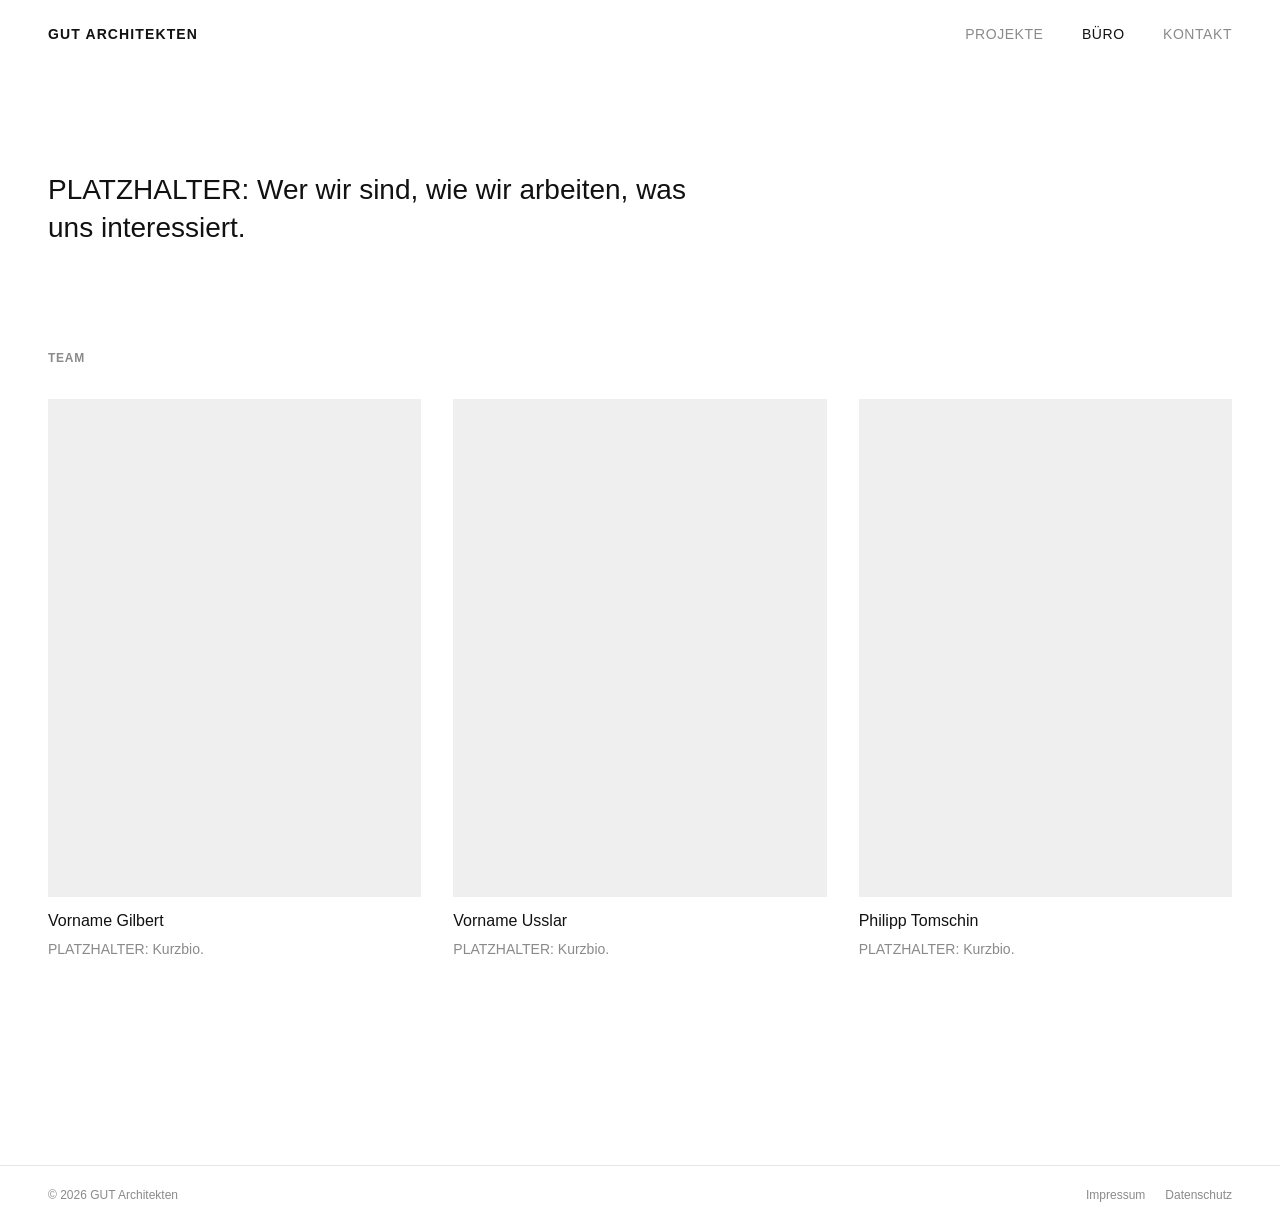
==== buero.html @ 8fa4162e "Grundgerüst der Website GUT Architekten Startseite mit Projekt-Raster, Projektvorlage, Büro, Kontakt" ====
<!doctype html>
<html lang="de">
<head>
  <meta charset="utf-8">
  <meta name="viewport" content="width=device-width, initial-scale=1">
  <title>Büro – GUT ARCHITEKTEN</title>
  <meta name="description" content="Über GUT Architekten – Gilbert, Usslar, Tomschin.">
  <link rel="icon" href="assets/img/favicon.svg" type="image/svg+xml">
  <link rel="stylesheet" href="assets/css/style.css">
</head>
<body>

  <header class="site-header">
    <div class="wrap">
      <a class="wordmark" href="index.html">GUT Architekten</a>
      <nav class="nav" aria-label="Hauptnavigation">
        <a href="index.html">Projekte</a>
        <a href="buero.html" aria-current="page">Büro</a>
        <a href="kontakt.html">Kontakt</a>
      </nav>
    </div>
  </header>

  <main>
    <section class="wrap section">
      <!-- PLATZHALTER: Selbstbeschreibung -->
      <p class="lead">
        PLATZHALTER: Wer wir sind, wie wir arbeiten, was uns interessiert.
      </p>
    </section>

    <section class="wrap section" aria-labelledby="team-titel">
      <h2 id="team-titel" class="label">Team</h2>
      <ul class="people mt-m">
        <li class="person">
          <div class="ph ph--tall"></div>
          <h3>Vorname Gilbert</h3>
          <p>PLATZHALTER: Kurzbio.</p>
        </li>
        <li class="person">
          <div class="ph ph--tall"></div>
          <h3>Vorname Usslar</h3>
          <p>PLATZHALTER: Kurzbio.</p>
        </li>
        <li class="person">
          <div class="ph ph--tall"></div>
          <h3>Philipp Tomschin</h3>
          <p>PLATZHALTER: Kurzbio.</p>
        </li>
      </ul>
    </section>
  </main>

  <footer class="site-footer">
    <div class="wrap">
      <span>© 2026 GUT Architekten</span>
      <nav aria-label="Rechtliches">
        <a href="impressum.html">Impressum</a>
        <a href="datenschutz.html">Datenschutz</a>
      </nav>
    </div>
  </footer>

</body>
</html>
---- assets/css/style.css ----
/* ==========================================================================
   GUT ARCHITEKTEN – Stylesheet
   Schlicht, viel Weißraum, eine Schrift, Schwarz auf Weiß.
   Alle Farben, Abstände und Schriftgrößen stehen oben als Variablen –
   wer das Design anpassen will, ändert zuerst hier.
   ========================================================================== */

:root {
  /* Farben */
  --bg: #ffffff;
  --fg: #111111;
  --muted: #8a8a8a;
  --line: #e6e6e6;
  --placeholder: #efefef;

  /* Schrift: Systemschrift (Helvetica/Arial) – keine externen Fonts,
     dadurch schnell und ohne Datenschutzprobleme (kein Google Fonts). */
  --font: "Helvetica Neue", Helvetica, Arial, system-ui, sans-serif;

  --text-xs: 0.75rem;   /* 12px – Meta, Labels */
  --text-s: 0.875rem;   /* 14px – Navigation, Bildunterschriften */
  --text-m: 1rem;       /* 16px – Fließtext */
  --text-l: clamp(1.25rem, 1rem + 1vw, 1.75rem);    /* Einleitung */
  --text-xl: clamp(1.75rem, 1.2rem + 2.2vw, 3rem);  /* Projekttitel */

  /* Abstände */
  --gutter: clamp(16px, 4vw, 48px);
  --gap: clamp(16px, 2.5vw, 32px);
  --section: clamp(48px, 8vw, 120px);
  --max: 1440px;
}

/* --- Reset --------------------------------------------------------------- */
*, *::before, *::after { box-sizing: border-box; }
html { -webkit-text-size-adjust: 100%; }
body, h1, h2, h3, p, figure, dl, dd, ul { margin: 0; padding: 0; }
ul { list-style: none; }
img { display: block; max-width: 100%; height: auto; }
a { color: inherit; text-decoration: none; }

body {
  background: var(--bg);
  color: var(--fg);
  font-family: var(--font);
  font-size: var(--text-m);
  line-height: 1.5;
  -webkit-font-smoothing: antialiased;
  display: flex;
  flex-direction: column;
  min-height: 100vh;
}

main { flex: 1; }

.wrap {
  width: 100%;
  max-width: var(--max);
  margin: 0 auto;
  padding: 0 var(--gutter);
}

/* --- Header -------------------------------------------------------------- */
.site-header .wrap {
  display: flex;
  justify-content: space-between;
  align-items: baseline;
  gap: var(--gap);
  padding-top: 24px;
  padding-bottom: 24px;
}

.wordmark {
  font-size: var(--text-s);
  font-weight: 600;
  letter-spacing: 0.08em;
  text-transform: uppercase;
  white-space: nowrap;
}

.nav { display: flex; gap: clamp(16px, 3vw, 40px); }
.nav a {
  font-size: var(--text-s);
  letter-spacing: 0.04em;
  text-transform: uppercase;
  color: var(--muted);
  transition: color 0.15s;
}
.nav a:hover,
.nav a[aria-current="page"] { color: var(--fg); }

/* --- Typografie ---------------------------------------------------------- */
.lead {
  font-size: var(--text-l);
  line-height: 1.35;
  max-width: 24em;
  font-weight: 400;
}

.label {
  display: block;
  font-size: var(--text-xs);
  letter-spacing: 0.06em;
  text-transform: uppercase;
  color: var(--muted);
}

.prose { max-width: 38em; }
.prose p + p { margin-top: 1em; }
.prose a { border-bottom: 1px solid var(--line); }
.prose a:hover { border-color: var(--fg); }
.prose h2 { font-size: var(--text-m); font-weight: 600; margin: 2em 0 0.5em; }

.section { padding-top: var(--section); }
.section:last-child { padding-bottom: var(--section); }

/* --- Bild-Platzhalter ----------------------------------------------------
   Ein <div class="ph"> steht für ein Bild, das noch fehlt.
   Später einfach durch <img src="..." alt="..."> ersetzen.          */
.ph {
  background: var(--placeholder);
  aspect-ratio: 4 / 3;
  width: 100%;
}
.ph--wide { aspect-ratio: 16 / 9; }
.ph--tall { aspect-ratio: 3 / 4; }
.ph--square { aspect-ratio: 1 / 1; }

/* --- Projekt-Raster (Startseite) ---------------------------------------- */
.grid {
  display: grid;
  grid-template-columns: repeat(3, 1fr);
  gap: calc(var(--gap) * 2) var(--gap);
}
@media (max-width: 960px) { .grid { grid-template-columns: repeat(2, 1fr); } }
@media (max-width: 560px) { .grid { grid-template-columns: 1fr; } }

.card img,
.card .ph {
  aspect-ratio: 4 / 3;
  object-fit: cover;
  transition: opacity 0.2s;
}
.card:hover img,
.card:hover .ph { opacity: 0.85; }
.card h3 {
  font-size: var(--text-m);
  font-weight: 400;
  margin-top: 12px;
}
.card .label { margin-top: 2px; }

/* --- Projektseite -------------------------------------------------------- */
.project-head h1 {
  font-size: var(--text-xl);
  font-weight: 400;
  line-height: 1.1;
  letter-spacing: -0.01em;
}

.project-body {
  display: grid;
  grid-template-columns: minmax(200px, 1fr) 2fr;
  gap: var(--gap);
  align-items: start;
}
@media (max-width: 760px) { .project-body { grid-template-columns: 1fr; } }

.meta { display: grid; gap: 14px; }
@media (min-width: 761px) { .meta { position: sticky; top: 24px; } }
.meta dd { font-size: var(--text-s); }

.gallery { display: grid; gap: var(--gap); }
.gallery--2 { grid-template-columns: repeat(2, 1fr); }
@media (max-width: 560px) { .gallery--2 { grid-template-columns: 1fr; } }
.gallery figcaption {
  font-size: var(--text-xs);
  color: var(--muted);
  margin-top: 8px;
}

.back {
  font-size: var(--text-s);
  color: var(--muted);
}
.back:hover { color: var(--fg); }

/* --- Büro / Personen ----------------------------------------------------- */
.people {
  display: grid;
  grid-template-columns: repeat(3, 1fr);
  gap: var(--gap);
}
@media (max-width: 760px) { .people { grid-template-columns: 1fr; } }
.person h3 { font-size: var(--text-m); font-weight: 400; margin-top: 12px; }
.person p { font-size: var(--text-s); color: var(--muted); margin-top: 6px; max-width: 30em; }

/* --- Footer -------------------------------------------------------------- */
.site-footer { border-top: 1px solid var(--line); margin-top: var(--section); }
.site-footer .wrap {
  display: flex;
  flex-wrap: wrap;
  justify-content: space-between;
  gap: 8px var(--gap);
  padding-top: 20px;
  padding-bottom: 28px;
  font-size: var(--text-xs);
  color: var(--muted);
}
.site-footer nav { display: flex; gap: 20px; }
.site-footer a:hover { color: var(--fg); }

/* --- Hilfsklassen -------------------------------------------------------- */
.mt-s { margin-top: 16px; }
.mt-m { margin-top: 32px; }
.mt-l { margin-top: var(--section); }
.visually-hidden {
  position: absolute; width: 1px; height: 1px;
  overflow: hidden; clip: rect(0 0 0 0); white-space: nowrap;
}
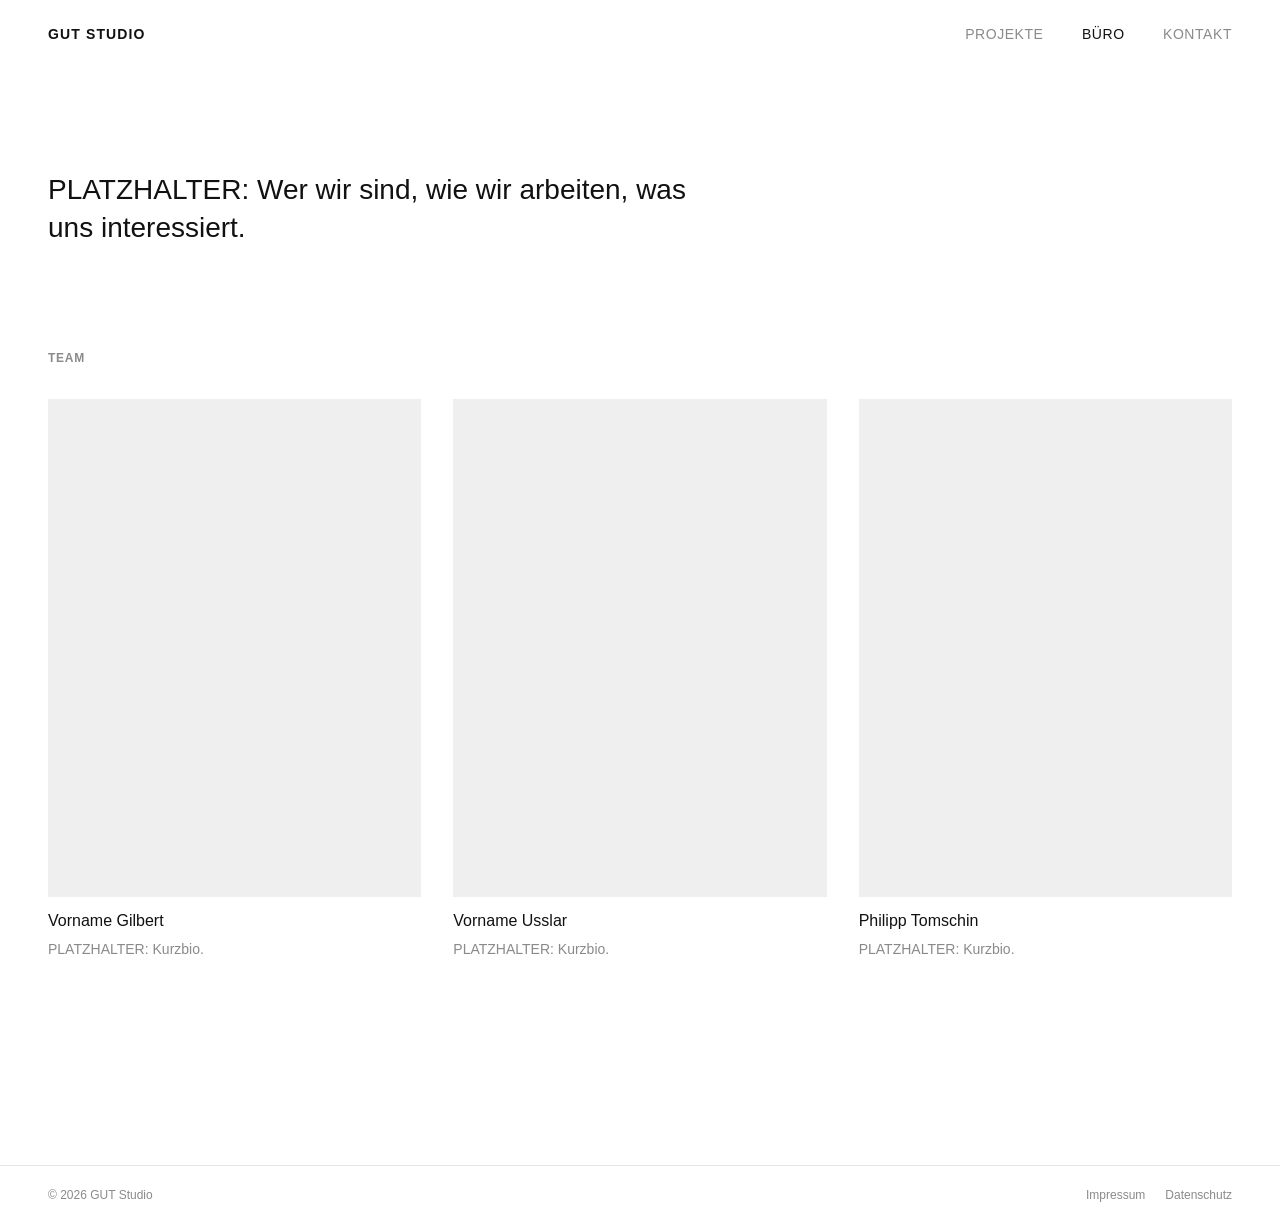
==== commit 621aacf9: "Umbenennung in GUT Studio, Domain gut-studio.de „Architekt“ ist eine geschützte Berufsbezeichnung, d" ====
--- a/buero.html
+++ b/buero.html
@@ -3,8 +3,8 @@
 <head>
   <meta charset="utf-8">
   <meta name="viewport" content="width=device-width, initial-scale=1">
-  <title>Büro – GUT ARCHITEKTEN</title>
-  <meta name="description" content="Über GUT Architekten – Gilbert, Usslar, Tomschin.">
+  <title>Büro – GUT STUDIO</title>
+  <meta name="description" content="Über GUT Studio – Gilbert, Usslar, Tomschin.">
   <link rel="icon" href="assets/img/favicon.svg" type="image/svg+xml">
   <link rel="stylesheet" href="assets/css/style.css">
 </head>
@@ -12,7 +12,7 @@
 
   <header class="site-header">
     <div class="wrap">
-      <a class="wordmark" href="index.html">GUT Architekten</a>
+      <a class="wordmark" href="index.html">GUT Studio</a>
       <nav class="nav" aria-label="Hauptnavigation">
         <a href="index.html">Projekte</a>
         <a href="buero.html" aria-current="page">Büro</a>
@@ -53,7 +53,7 @@
 
   <footer class="site-footer">
     <div class="wrap">
-      <span>© 2026 GUT Architekten</span>
+      <span>© 2026 GUT Studio</span>
       <nav aria-label="Rechtliches">
         <a href="impressum.html">Impressum</a>
         <a href="datenschutz.html">Datenschutz</a>
--- a/assets/css/style.css
+++ b/assets/css/style.css
@@ -1,5 +1,5 @@
 /* ==========================================================================
-   GUT ARCHITEKTEN – Stylesheet
+   GUT STUDIO – Stylesheet
    Schlicht, viel Weißraum, eine Schrift, Schwarz auf Weiß.
    Alle Farben, Abstände und Schriftgrößen stehen oben als Variablen –
    wer das Design anpassen will, ändert zuerst hier.
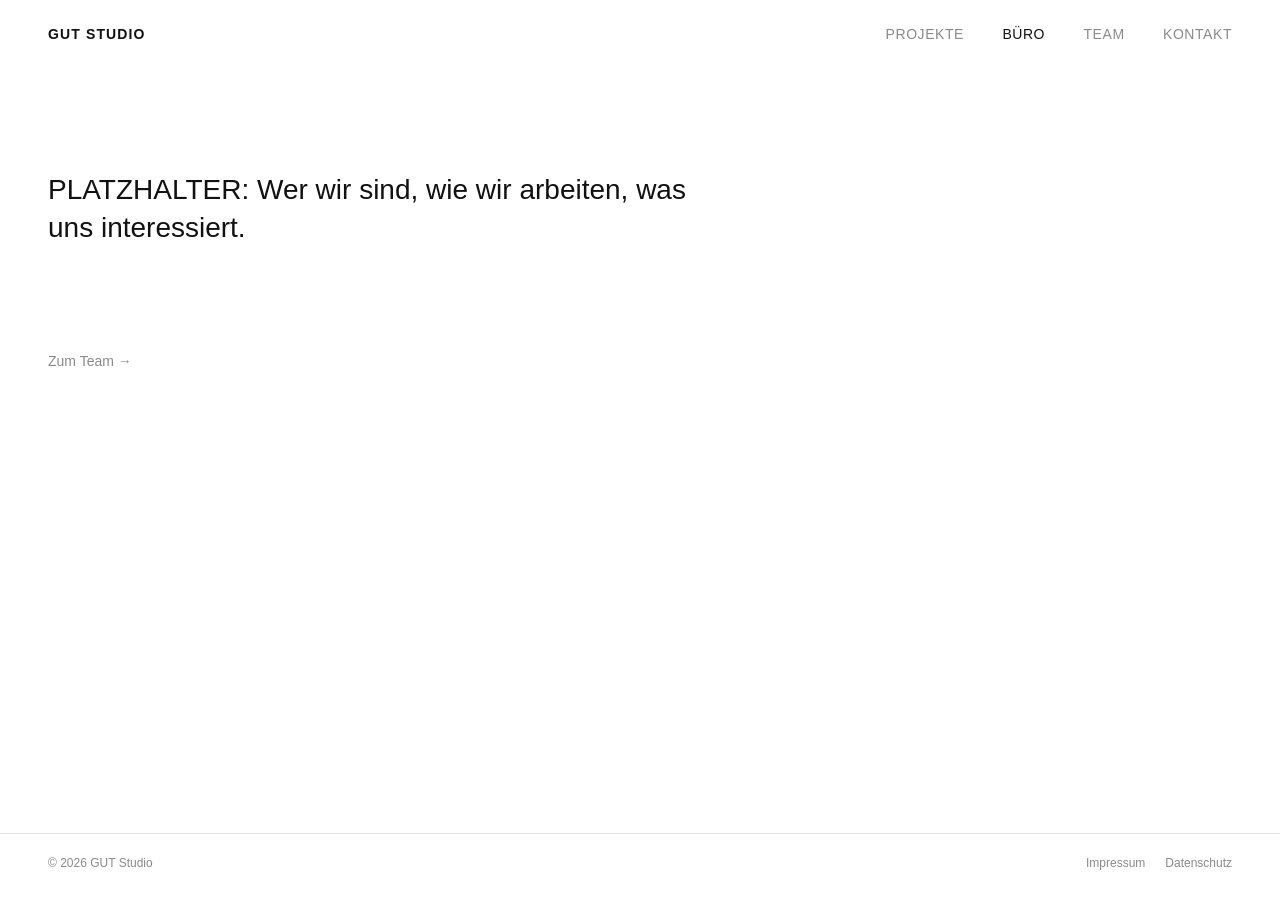
==== commit 70d21a49: "Neuer Reiter Team mit Foto, Kontakt und Lebenslauf Eigene Seite team.html mit einem Abschnitt pro Pe" ====
--- a/buero.html
+++ b/buero.html
@@ -16,6 +16,7 @@
       <nav class="nav" aria-label="Hauptnavigation">
         <a href="index.html">Projekte</a>
         <a href="buero.html" aria-current="page">Büro</a>
+        <a href="team.html">Team</a>
         <a href="kontakt.html">Kontakt</a>
       </nav>
     </div>
@@ -29,25 +30,8 @@
       </p>
     </section>
 
-    <section class="wrap section" aria-labelledby="team-titel">
-      <h2 id="team-titel" class="label">Team</h2>
-      <ul class="people mt-m">
-        <li class="person">
-          <div class="ph ph--tall"></div>
-          <h3>Vorname Gilbert</h3>
-          <p>PLATZHALTER: Kurzbio.</p>
-        </li>
-        <li class="person">
-          <div class="ph ph--tall"></div>
-          <h3>Vorname Usslar</h3>
-          <p>PLATZHALTER: Kurzbio.</p>
-        </li>
-        <li class="person">
-          <div class="ph ph--tall"></div>
-          <h3>Philipp Tomschin</h3>
-          <p>PLATZHALTER: Kurzbio.</p>
-        </li>
-      </ul>
+    <section class="wrap section">
+      <a class="back" href="team.html">Zum Team →</a>
     </section>
   </main>
 
--- a/assets/css/style.css
+++ b/assets/css/style.css
@@ -62,6 +62,7 @@
 /* --- Header -------------------------------------------------------------- */
 .site-header .wrap {
   display: flex;
+  flex-wrap: wrap;
   justify-content: space-between;
   align-items: baseline;
   gap: var(--gap);
@@ -77,7 +78,10 @@
   white-space: nowrap;
 }
 
-.nav { display: flex; gap: clamp(16px, 3vw, 40px); }
+.nav { display: flex; flex-wrap: wrap; gap: 6px clamp(16px, 3vw, 40px); }
+@media (max-width: 600px) {
+  .site-header .wrap { flex-direction: column; gap: 12px; }
+}
 .nav a {
   font-size: var(--text-s);
   letter-spacing: 0.04em;
@@ -193,6 +197,55 @@
 @media (max-width: 760px) { .people { grid-template-columns: 1fr; } }
 .person h3 { font-size: var(--text-m); font-weight: 400; margin-top: 12px; }
 .person p { font-size: var(--text-s); color: var(--muted); margin-top: 6px; max-width: 30em; }
+
+/* --- Team ---------------------------------------------------------------- */
+.jump { display: flex; flex-wrap: wrap; gap: 8px 24px; font-size: var(--text-l); }
+.jump a { color: var(--muted); transition: color 0.15s; }
+.jump a:hover { color: var(--fg); }
+
+.member {
+  display: grid;
+  grid-template-columns: minmax(220px, 1fr) 2fr;
+  gap: var(--gap) calc(var(--gap) * 2);
+  align-items: start;
+  padding-top: var(--section);
+  scroll-margin-top: 16px;
+}
+.member + .member { margin-top: var(--section); border-top: 1px solid var(--line); }
+@media (max-width: 760px) { .member { grid-template-columns: 1fr; } }
+
+.member-side { display: grid; gap: 16px; min-width: 0; }
+@media (min-width: 761px) { .member-side { position: sticky; top: 24px; } }
+.member-side .ph,
+.member-side .portrait { aspect-ratio: 3 / 4; width: 100%; max-width: 360px; object-fit: cover; }
+@media (max-width: 760px) {
+  .member-side .ph,
+  .member-side .portrait { max-width: 260px; }
+}
+.member-side h2 { font-size: var(--text-l); font-weight: 400; line-height: 1.2; margin-top: 4px; }
+
+.contact { display: grid; gap: 10px; }
+.contact dd { font-size: var(--text-s); overflow-wrap: anywhere; }
+.contact a:hover { text-decoration: underline; text-underline-offset: 3px; }
+
+.member-cv { display: grid; gap: 44px; min-width: 0; }
+.cv-block h3 { padding-bottom: 10px; border-bottom: 1px solid var(--line); margin-bottom: 14px; }
+
+.cv {
+  display: grid;
+  grid-template-columns: 8.5em 1fr;
+  gap: 10px var(--gap);
+  font-size: var(--text-s);
+}
+.cv dt { color: var(--muted); font-variant-numeric: tabular-nums; }
+.cv dd span { display: block; color: var(--muted); }
+@media (max-width: 420px) {
+  .cv { grid-template-columns: 1fr; gap: 2px; }
+  .cv dd { margin-bottom: 12px; }
+}
+
+.skills { display: flex; flex-wrap: wrap; gap: 4px 0; font-size: var(--text-s); }
+.skills li + li::before { content: "·"; color: var(--muted); margin: 0 10px; }
 
 /* --- Footer -------------------------------------------------------------- */
 .site-footer { border-top: 1px solid var(--line); margin-top: var(--section); }
